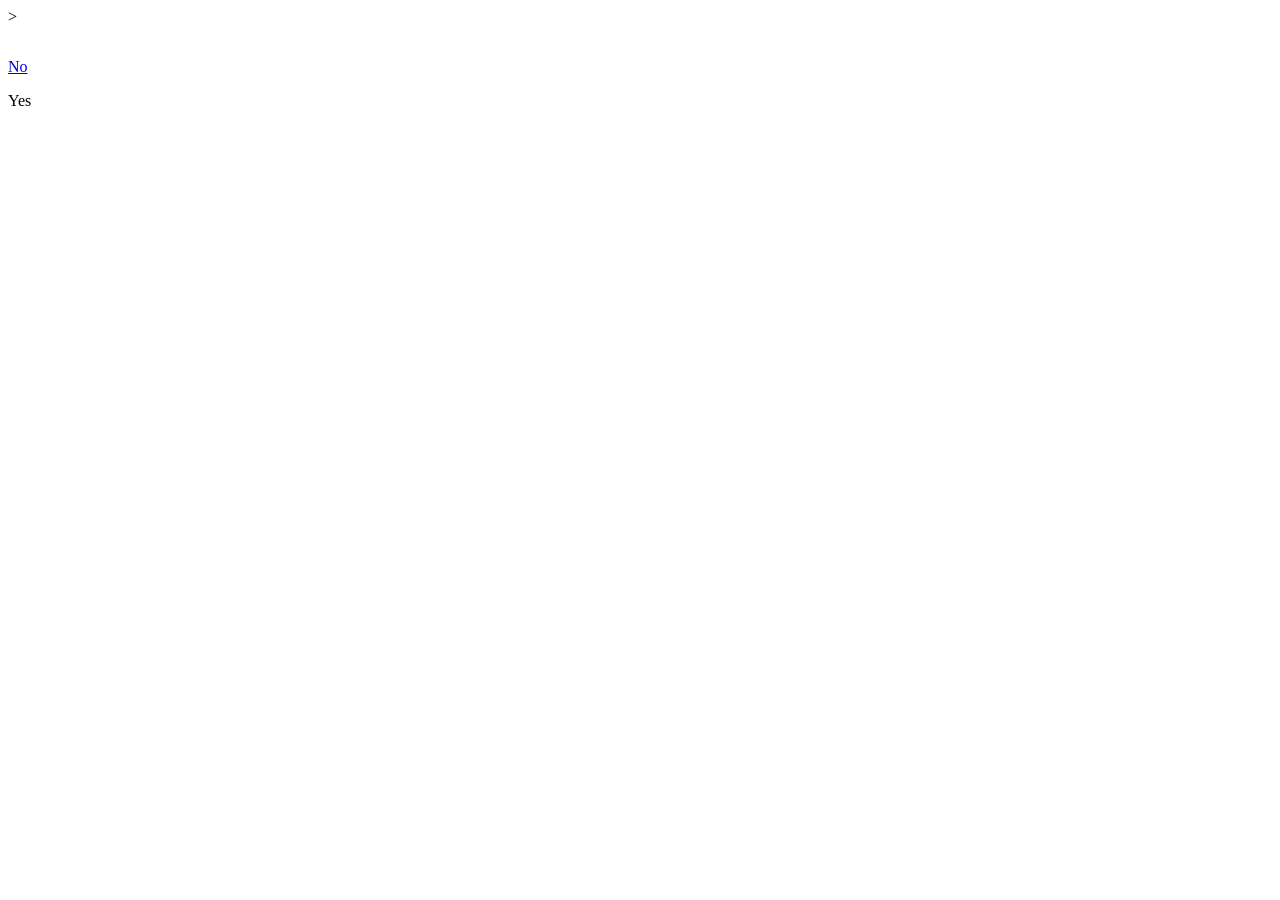
==== 15 Website/index.html @ 017d3163 "Ubored" ====
<html>
<head>
	<title>Welcome</title>
</head>><body>


	<p class="welcomeimg"><img src=""></p>
	<p class="welcomeno"><a href="index.html">No</a></p>
	<p class="welcomeyes"><a href="home.html"></a>Yes</p>
</body>
</html>
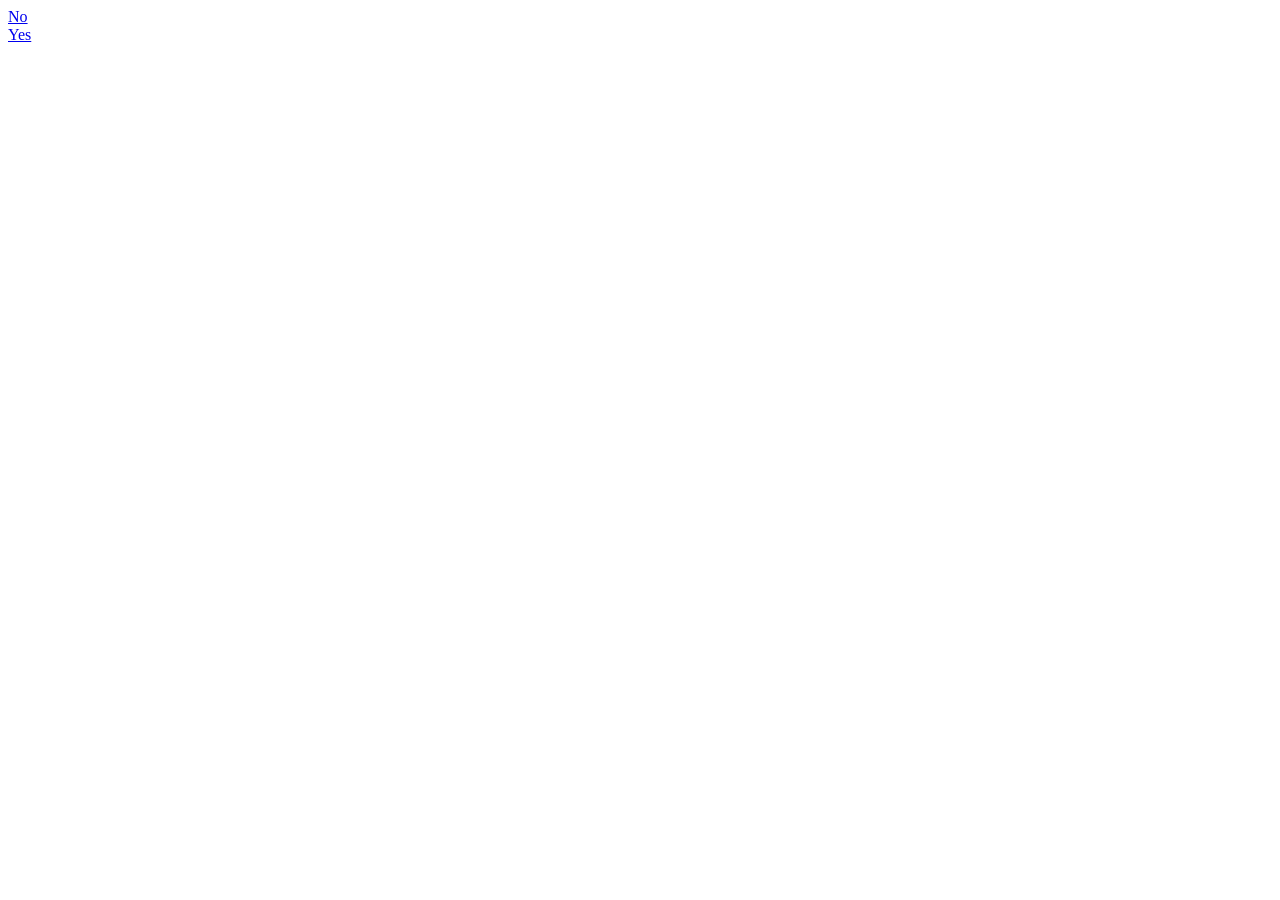
==== commit e9c3cd8c: "update" ====
--- a/15 Website/index.html
+++ b/15 Website/index.html
@@ -1,11 +1,13 @@
 <html>
 <head>
 	<title>Welcome</title>
-</head>><body>
+	<link rel="stylesheet" type="text/css" href="theme.css">
+</head>
+<body>
 
 
-	<p class="welcomeimg"><img src=""></p>
-	<p class="welcomeno"><a href="index.html">No</a></p>
-	<p class="welcomeyes"><a href="home.html"></a>Yes</p>
+	
+	<div class="welcomeno"><a href="index.html">No</a></div>
+	<div class="welcomeyes"><a href="home.html">Yes</a></div>
 </body>
 </html>
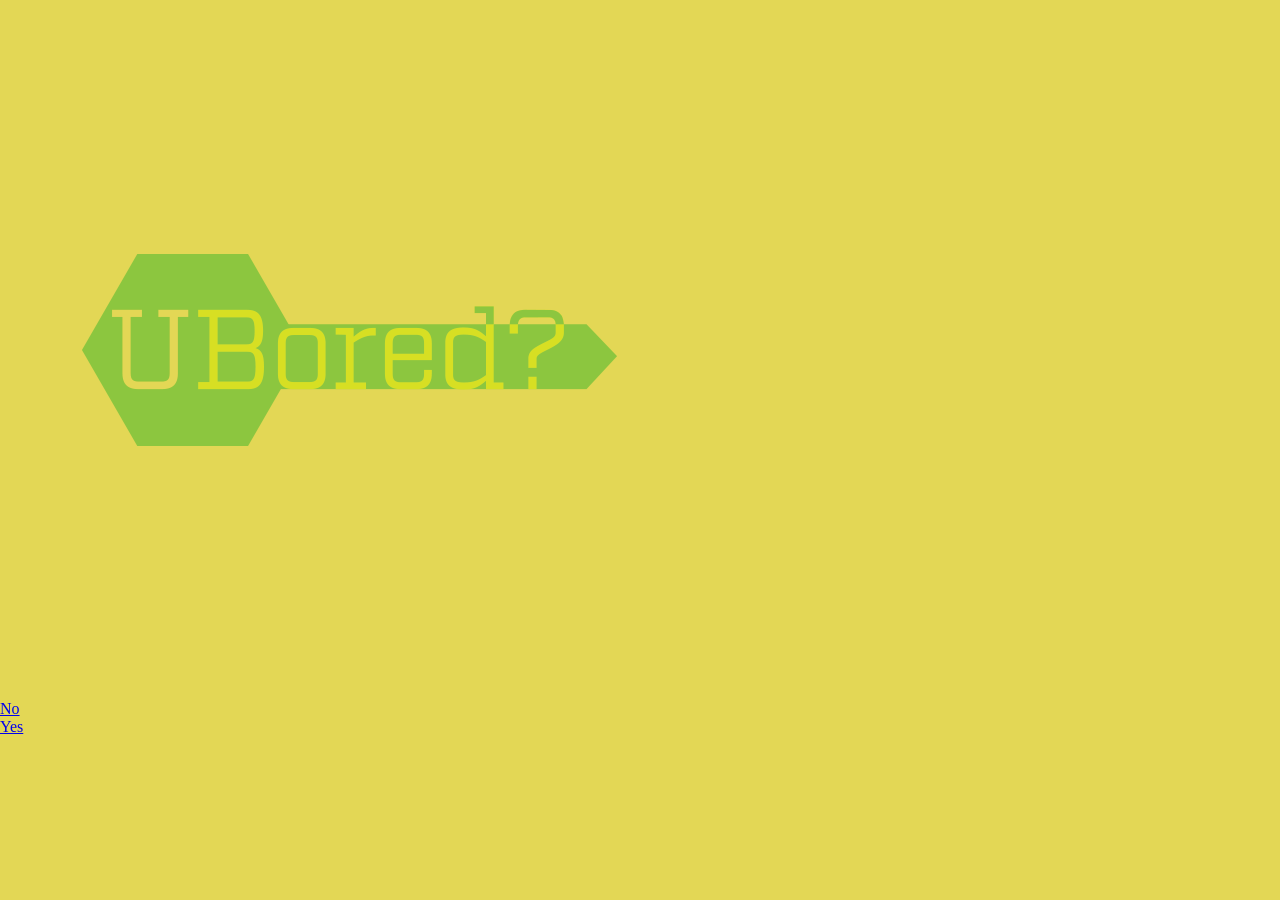
==== commit fb0959af: "update" ====
--- a/15 Website/index.html
+++ b/15 Website/index.html
@@ -1,13 +1,15 @@
 <html>
 <head>
 	<title>Welcome</title>
-	<link rel="stylesheet" type="text/css" href="theme.css">
+	<link rel="stylesheet" type="text/css" href="stylesheet.css">
 </head>
 <body>
 
-
+	<div id="logo"><img src="Uboredlogo.png"></div>
 	
 	<div class="welcomeno"><a href="index.html">No</a></div>
 	<div class="welcomeyes"><a href="home.html">Yes</a></div>
+
+	
 </body>
 </html>
--- a/15 Website/stylesheet.css
+++ b/15 Website/stylesheet.css
@@ -0,0 +1,15 @@
+body{
+	background-color: #e3d755;
+	margin: 0; 
+	height: 100%;
+	width: 100%;
+
+}
+
+#homelogo{
+	width: 400px;
+	height: 400px;
+	padding: 0px;
+	margin-top: -200px;
+	margin-left: 250px;
+}
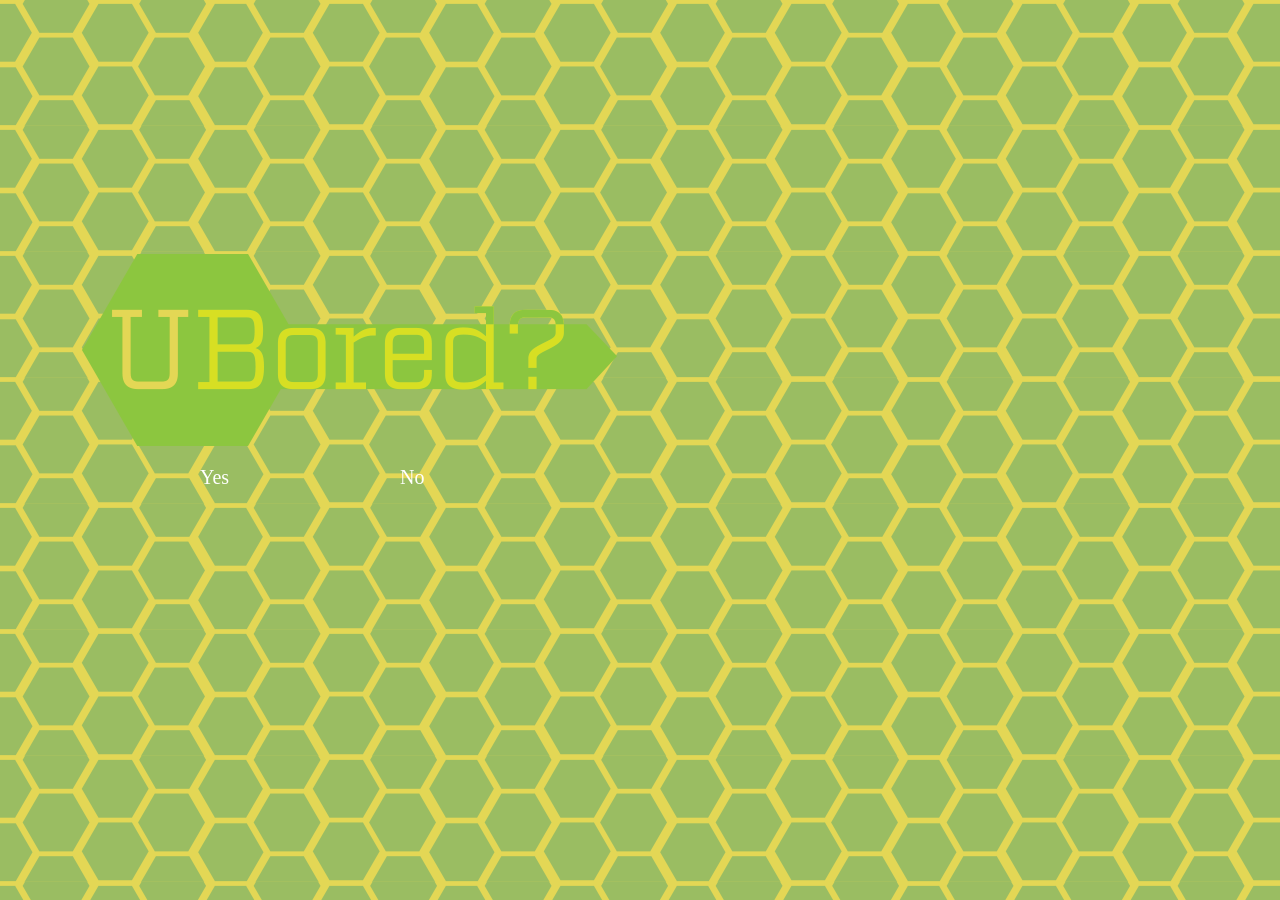
==== commit 9bcb5cc3: "Website" ====
--- a/15 Website/index.html
+++ b/15 Website/index.html
@@ -7,8 +7,8 @@
 
 	<div id="logo"><img src="Uboredlogo.png"></div>
 	
-	<div class="welcomeno"><a href="index.html">No</a></div>
-	<div class="welcomeyes"><a href="home.html">Yes</a></div>
+	<p class="welcomeno"><a href="index.html">No</a></p>
+	<p class="welcomeyes"><a href="home.html">Yes</a></p>
 
 	
 </body>
--- a/15 Website/stylesheet.css
+++ b/15 Website/stylesheet.css
@@ -3,13 +3,111 @@
 	margin: 0; 
 	height: 100%;
 	width: 100%;
+	background-image: url(backgroundtile.png);
+	background-repeat: repeat-x repeat-y;
+	
+
+}
+
+.homebody{ background-repeat: none;
+			background-image: none;
 
 }
 
 #homelogo{
-	width: 400px;
-	height: 400px;
-	padding: 0px;
-	margin-top: -200px;
-	margin-left: 250px;
+position: absolute;
+margin-left: -50px;
+margin-top: -200px;
+
+}
+
+.homebar{
+	position: relative;
+	margin-left: 120px;
+	padding-top: 200px;
+	z-index: -1;
+}
+
+.companyicon{
+	position: absolute;
+	margin-left: 330px;
+	margin-top: 210px;
+}
+
+.abouticon{
+	position: absolute;
+	margin-left: 150px;
+	margin-top: 455px;
+}
+
+.company{
+	position: absolute;
+	margin-top: 300px;
+	margin-left: 170px;
+}
+
+.about{
+	position: absolute;
+	margin-top: 525px;
+	margin-left: 320px;
+}
+
+.logo{
+	margin-top: auto;
+	margin-right: auto;
+	margin-bottom: auto;
+	margin-left: auto;
+}
+
+.welcomeyes{
+	position: absolute;
+	top: 450px;
+	left: 200px;
+	bottom: 200px;
+}
+
+.welcomeno{
+	position: absolute;
+	top: 450px;
+	left: 400px;
+	bottom:200px;
+}
+
+a{
+	color: white;
+	font-size: 20px;
+	text-decoration: none;
+
+}
+
+.appicon{
+	position: absolute;
+	margin-top: 670px;
+	margin-left: 360px;
+}
+
+.app{
+	position: absolute;
+	margin-left: 220px;
+	margin-top: 730px;
+}
+
+.joinicon{
+	position: absolute;
+	margin-left: 127px;
+	margin-top: 920px;
+}
+
+.join{
+	position: absolute;
+	margin-left: 325px;
+	margin-top: 955px;
+}
+
+a:hover{
+	color: #e3d755;
+}
+
+a:visited{
+	color: white;
 }
